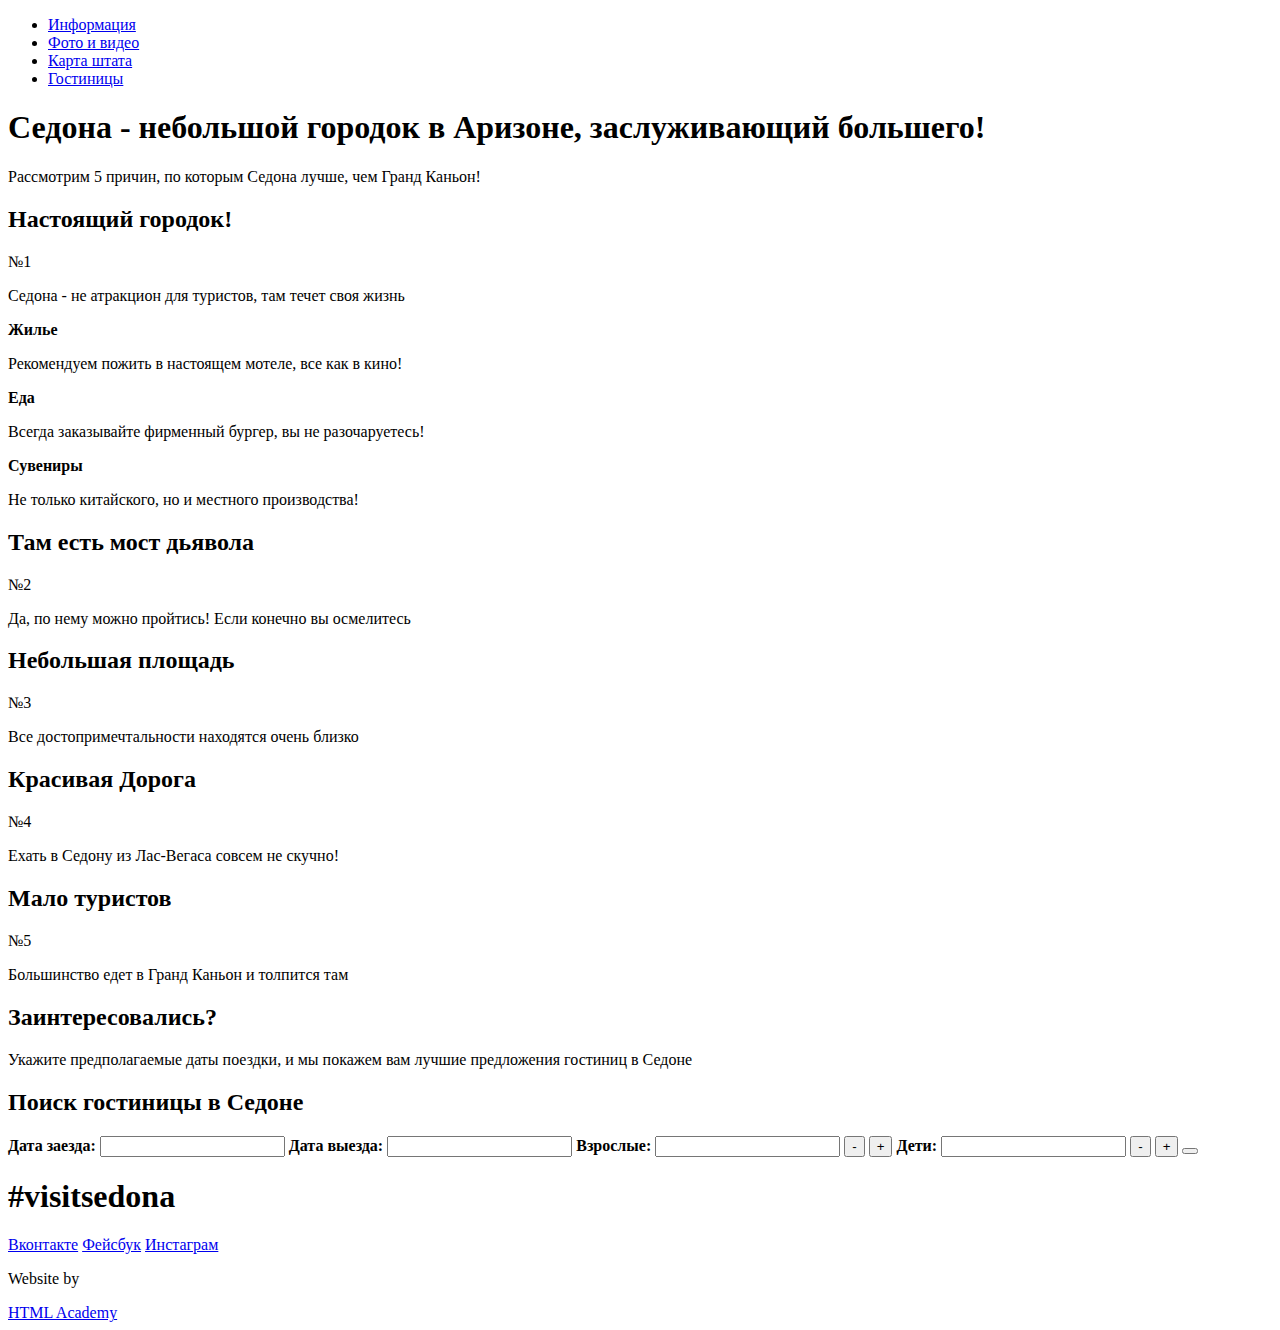
==== index.html @ f80cbbb8 "mistakes" ====
<!DOCTYPE html>
<html lang="ru">
  <head>
    <meta charset="utf-8">
    <title>HTML Academy: Седона</title>
  </head>
  
  <body>
    
    <header class="main-header">
      <div class="container">
        <nav class="main-navigation">
           <ul>
            <li>
              <a href="#">Информация</a>
            </li>
            <li>
              <a href="#">Фото и видео</a>
            </li>
            <li>
              <a href="#">Карта штата</a>
            </li>
            <li>
              <a href="#">Гостиницы</a>
            </li>
          </ul>  
          <div></div>
        </nav>
      </div>
    </header>
    
    <div class="container">
      <div class="index-logo">
        <div></div>  
      </div>
    </div> 
    
    <div class="main-content">
       <div class="container">
         <h1>Седона - небольшой городок в Аризоне, заслуживающий большего!</h1>
         <p>Рассмотрим 5 причин, по которым Седона лучше, чем Гранд Каньон!</p>  
           <div class="reason">
             <h2>Настоящий городок!</h2>
             <p >№1</p>
             <p>Седона - не атракцион для туристов, там течет своя жизнь</p>
             <div></div>
           </div>
             
           <div class="reason">
             <div class="reason-features">
               <strong>Жилье</strong>
               <p>Рекомендуем пожить в настоящем мотеле, все как в кино!</p>
               <div></div>
             </div>
             
             <div class="reason-features">
               <strong>Еда</strong>
               <p>Всегда заказывайте фирменный бургер, вы не разочаруетесь!</p> 
               <div></div> 	
             </div>

             <div class="reason-features">
               <strong>Сувениры</strong>
               <p>Не только китайского, но и местного производства!</p>	
               <div></div>
             </div>
           </div>

           <div class="reason">
             <h2>Там есть мост дьявола</h2>
             <p >№2</p>
             <p>Да, по нему можно пройтись! Если конечно вы осмелитесь</p>
             <div></div>
           </div>
           
           <div class="reason">
             <div class="reason-features">
               <h2>Небольшая площадь</h2>
               <p >№3</p>
               <p>Все достопримечтальности находятся очень близко</p>
             </div>

             <div  class="reason-features">
               <h2>Красивая Дорога</h2>
               <p >№4</p>
               <p>Ехать в Седону из Лас-Вегаса совсем не скучно!</p>
             </div>   
           
             <div class="reason-features">
               <h2>Мало туристов</h2>
               <p >№5</p>
               <p>Большинство едет в Гранд Каньон и толпится там</p>
             </div>  
           </div>

         <div class="hotels">
           <h2>Заинтересовались?</h2>	
           <p>Укажите предполагаемые даты поездки, и мы покажем вам лучшие предложения гостиниц в Седоне</p>

           <form class="hotels-look">
           	 <h2>Поиск гостиницы в Седоне</h2>
           	 <b>Дата заезда:</b>
           	   <input type="text" name="come" value="">
           	 
           	 <b>Дата выезда:</b>
           	   <input type="text" name="leave" value="">
           	 
           	 <b>Взрослые:</b>
           	   <input type="number" name="adults" value="">
           	   <button class="btn-adults-minus">-</button>
           	   <button class="btn-adults-plus">+</button>
           	 
           	 <b>Дети:</b>
           	   <input type="number" name="children" value="">
           	   <button class="btn-children-minus">-</button>
           	   <button class="btn-children-plus">+</button>
           	 
           	 <button></button> 
           </form>
         </div>  
	
      <footer class="main-footer">
      <div class="container">
        
        <section class="footer-hashtag">
        <h1>#visitsedona</h1>  
        </section>
        
        <section class="footer-social">
        <a class="social-btn social-btn-vk" href="#">Вконтакте</a>
          <a class="social-btn social-btn-fb" href="#">Фейсбук</a>
          <a class="social-btn social-btn-inst" href="#">Инстаграм</a> 
        </section>
       
        <section class="footer-copyright">
        <p>Website by</p>
          <a class="btn" href="https://htmlacademy.ru">HTML Academy</a>  
        </section>
      </div>
    </footer> 

  </body>
</html>
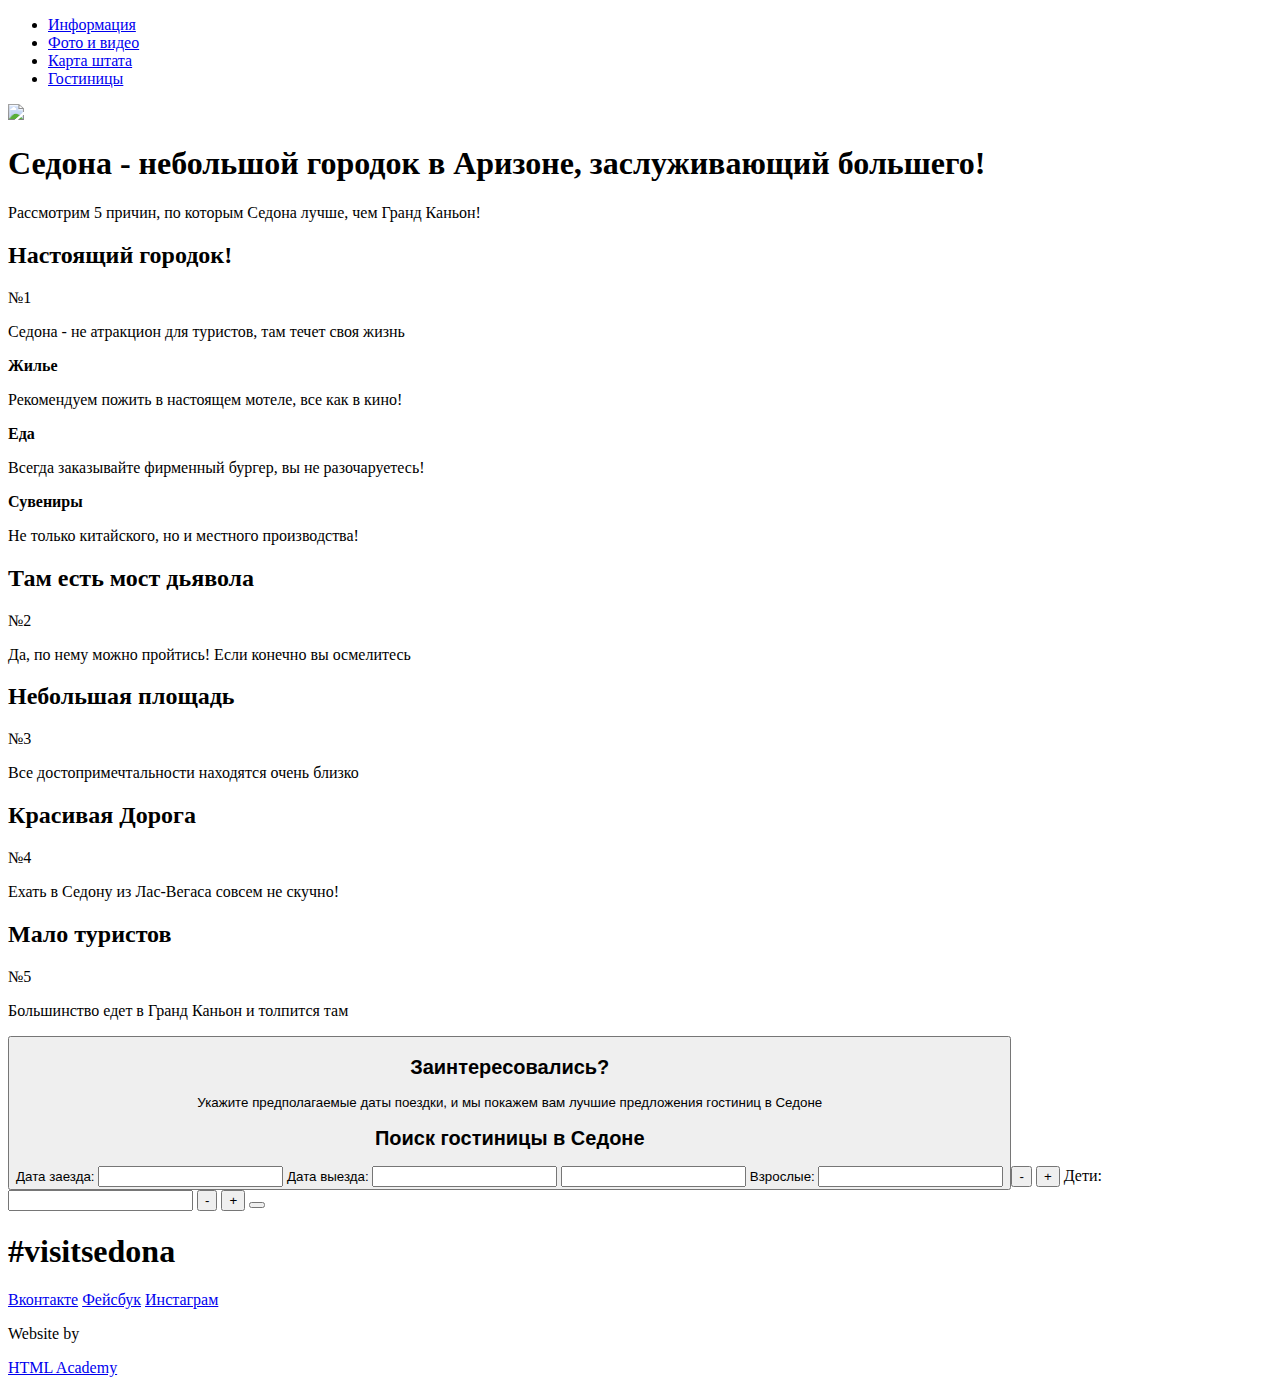
==== commit 5f200079: "Change mistakes, cut img." ====
--- a/index.html
+++ b/index.html
@@ -31,7 +31,7 @@
     
     <div class="container">
       <div class="index-logo">
-        <div></div>  
+        <img src="#"> 
       </div>
     </div> 
     
@@ -39,11 +39,12 @@
        <div class="container">
          <h1>Седона - небольшой городок в Аризоне, заслуживающий большего!</h1>
          <p>Рассмотрим 5 причин, по которым Седона лучше, чем Гранд Каньон!</p>  
-           <div class="reason">
-             <h2>Настоящий городок!</h2>
-             <p >№1</p>
-             <p>Седона - не атракцион для туристов, там течет своя жизнь</p>
-             <div></div>
+           <div class="reason reason-1">
+             <div>
+               <h2>Настоящий городок!</h2>
+               <p >№1</p>
+               <p>Седона - не атракцион для туристов, там течет своя жизнь</p>
+            </div>
            </div>
              
            <div class="reason">
@@ -66,11 +67,12 @@
              </div>
            </div>
 
-           <div class="reason">
-             <h2>Там есть мост дьявола</h2>
-             <p >№2</p>
-             <p>Да, по нему можно пройтись! Если конечно вы осмелитесь</p>
-             <div></div>
+           <div class="reason reason-2">
+             <div>
+               <h2>Там есть мост дьявола</h2>
+               <p >№2</p>
+               <p>Да, по нему можно пройтись! Если конечно вы осмелитесь</p>
+               <div></div>
            </div>
            
            <div class="reason">
@@ -93,31 +95,38 @@
              </div>  
            </div>
 
-         <div class="hotels">
+         <button class="hotels">
            <h2>Заинтересовались?</h2>	
            <p>Укажите предполагаемые даты поездки, и мы покажем вам лучшие предложения гостиниц в Седоне</p>
 
            <form class="hotels-look">
            	 <h2>Поиск гостиницы в Седоне</h2>
-           	 <b>Дата заезда:</b>
-           	   <input type="text" name="come" value="">
            	 
-           	 <b>Дата выезда:</b>
+           	 <label>Дата заезда:
+				<input type="text" name="come" value="">
+           	 </label>
+           	   
+           	 
+           	 <label>Дата выезда:
+				<input type="text" name="leave" value="">
+           	 </label>
            	   <input type="text" name="leave" value="">
            	 
-           	 <b>Взрослые:</b>
+           	 <label>Взрослые:
            	   <input type="number" name="adults" value="">
            	   <button class="btn-adults-minus">-</button>
            	   <button class="btn-adults-plus">+</button>
-           	 
-           	 <b>Дети:</b>
+           	 </label>
+
+           	 <label>Дети:
            	   <input type="number" name="children" value="">
            	   <button class="btn-children-minus">-</button>
            	   <button class="btn-children-plus">+</button>
-           	 
+           	 </label>
+
            	 <button></button> 
            </form>
-         </div>  
+         </button>   
 	
       <footer class="main-footer">
       <div class="container">
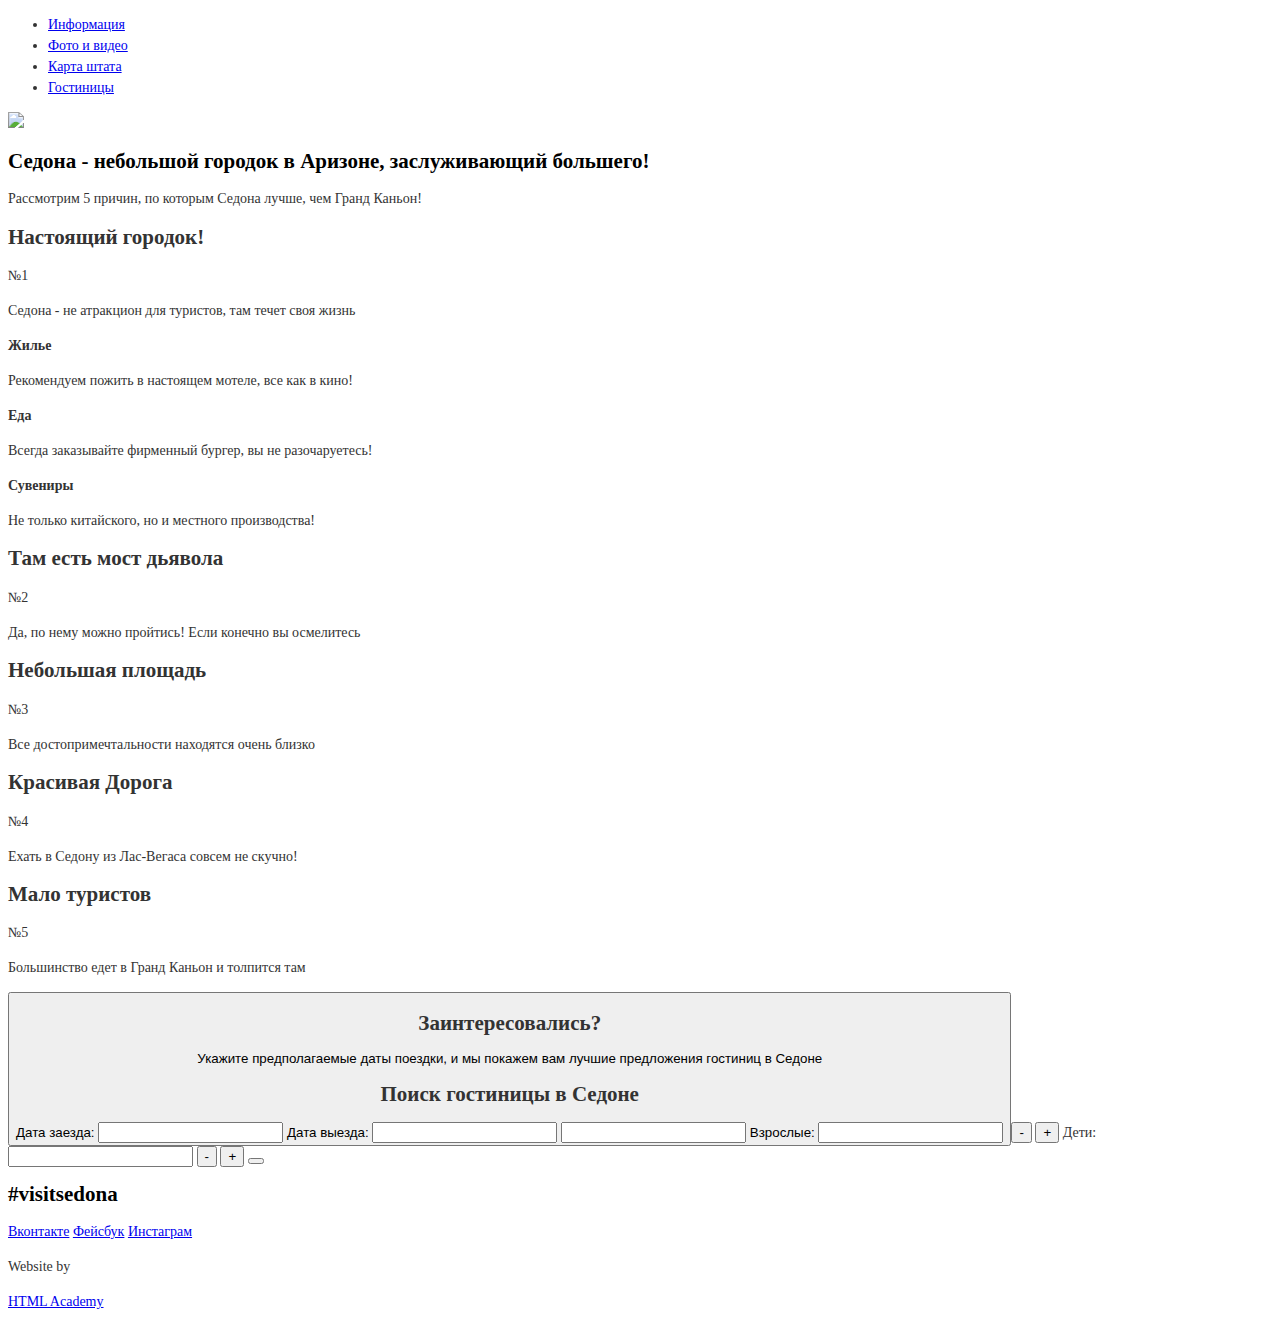
==== commit 55bb37ec: "add normalize, connect css files" ====
--- a/index.html
+++ b/index.html
@@ -3,6 +3,8 @@
   <head>
     <meta charset="utf-8">
     <title>HTML Academy: Седона</title>
+    <link rel="stylesheet" type="text/css" href="css/mormalize.css">
+    <link rel="stylesheet" type="text/css" href="css/style.css">
   </head>
   
   <body>
--- a/css/style.css
+++ b/css/style.css
@@ -0,0 +1,20 @@
+body {
+	font-size: 14px;
+	line-height: 21px;
+	color: #333333;
+	font-family: pt sans regular;
+}
+
+h1 {
+	font-size: 21px;
+	line-height: 26px;
+	color: #000000;
+	font-family: pt sans bold;
+}
+
+h2 {
+	font-size: 21px;
+	line-height: 21px;
+	color: #333333;
+	font-family: pt sans bold;
+}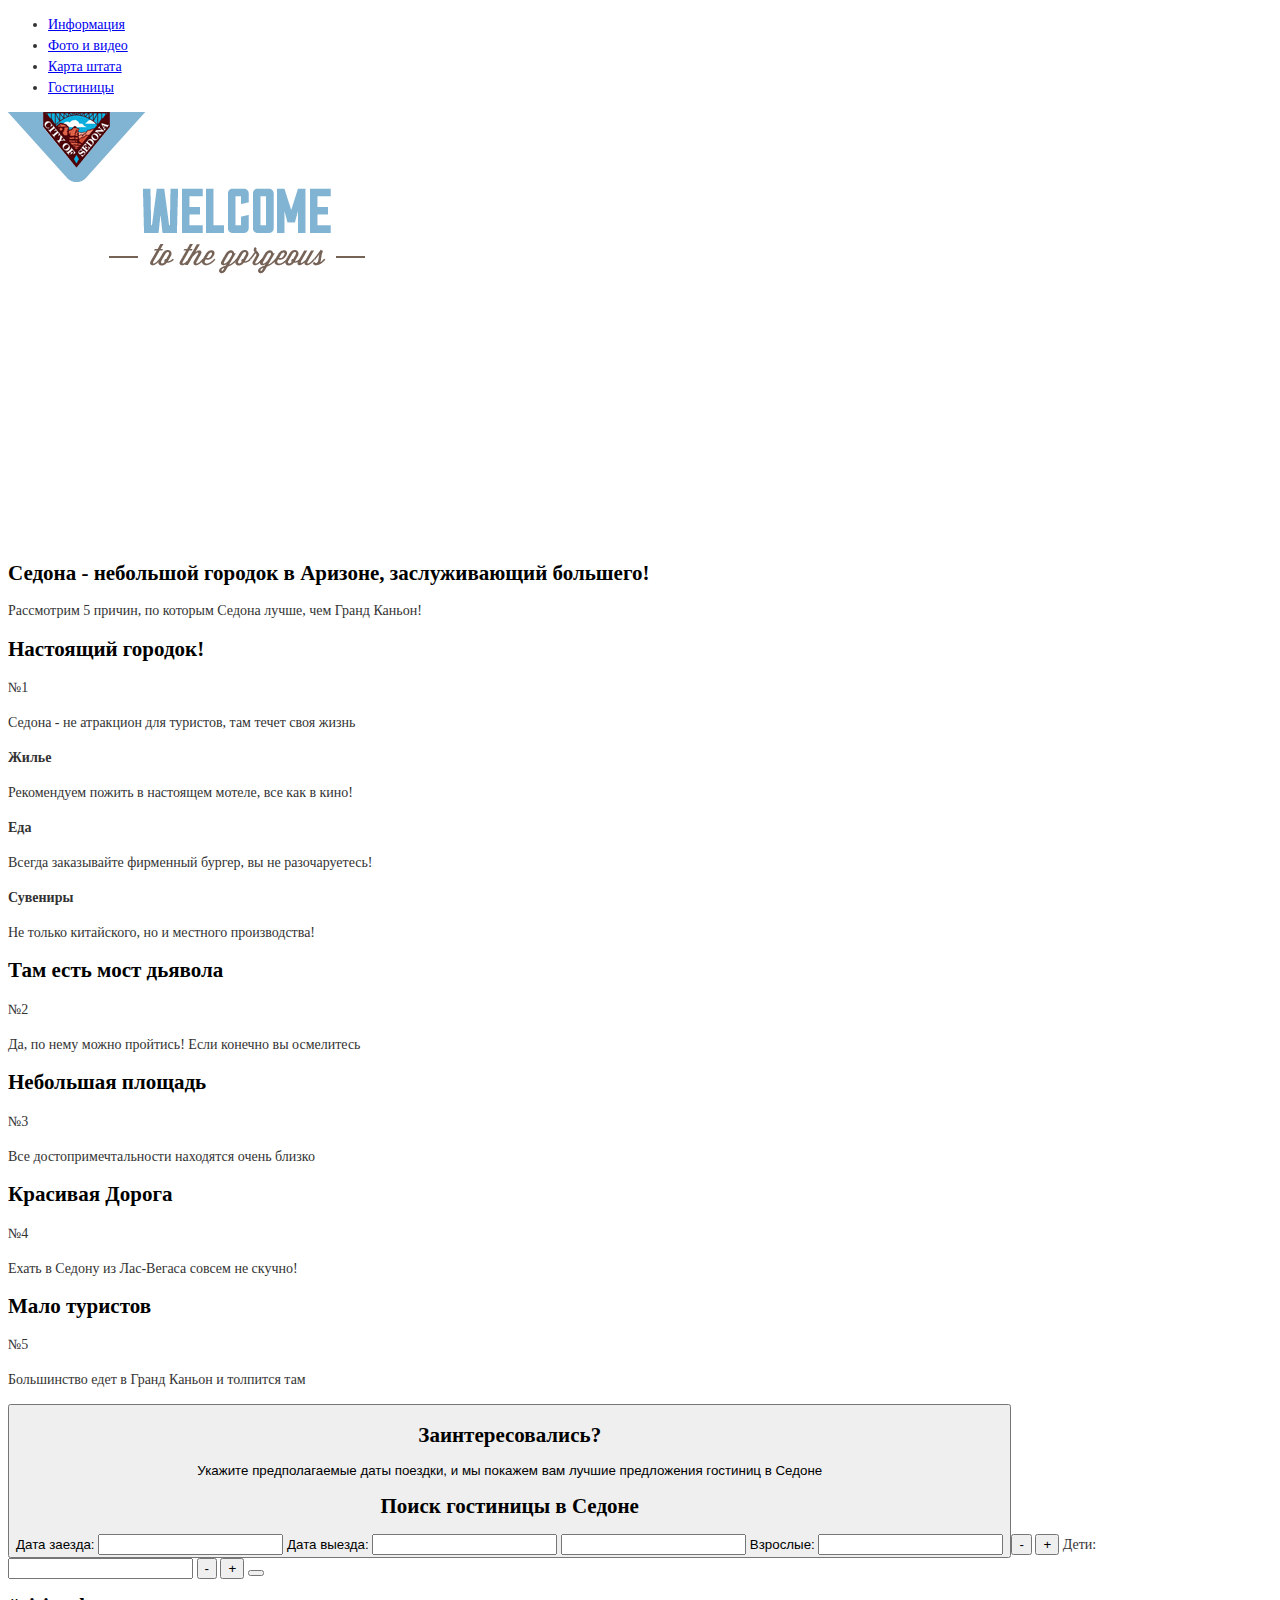
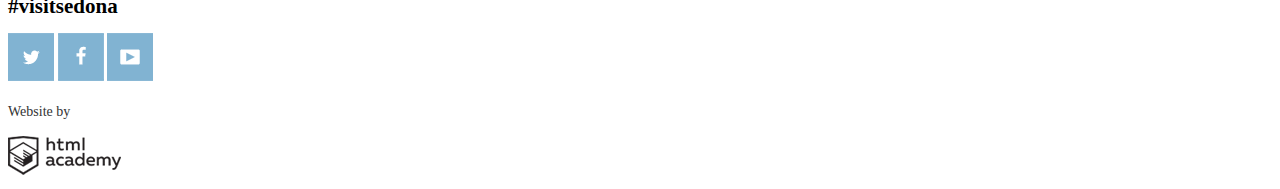
==== commit a301e97a: "add pictures on page" ====
--- a/index.html
+++ b/index.html
@@ -26,14 +26,14 @@
               <a href="#">Гостиницы</a>
             </li>
           </ul>  
-          <div></div>
+          <img src="img/top-menu-logo.png"> 
         </nav>
       </div>
     </header>
     
     <div class="container">
       <div class="index-logo">
-        <img src="#"> 
+        <img src="img/main-logo.png">
       </div>
     </div> 
     
@@ -138,14 +138,14 @@
         </section>
         
         <section class="footer-social">
-        <a class="social-btn social-btn-vk" href="#">Вконтакте</a>
-          <a class="social-btn social-btn-fb" href="#">Фейсбук</a>
-          <a class="social-btn social-btn-inst" href="#">Инстаграм</a> 
+        <a class="social-btn social-btn-vk" href="#"><img src="img/twitter.png"></a>
+          <a class="social-btn social-btn-fb" href="#"><img src="img/facebook.png"></a>
+          <a class="social-btn social-btn-inst" href="#"><img src="img/inst.png"></a> 
         </section>
        
         <section class="footer-copyright">
         <p>Website by</p>
-          <a class="btn" href="https://htmlacademy.ru">HTML Academy</a>  
+          <a class="btn" href="https://htmlacademy.ru"><img src="img/html-logo.png"></a>  
         </section>
       </div>
     </footer> 
--- a/css/style.css
+++ b/css/style.css
@@ -2,19 +2,22 @@
 	font-size: 14px;
 	line-height: 21px;
 	color: #333333;
-	font-family: pt sans regular;
+	font-weight: normal;
+	font-family: pt sans;
 }
 
 h1 {
 	font-size: 21px;
 	line-height: 26px;
 	color: #000000;
-	font-family: pt sans bold;
+	font-weight: bold;
+	font-family: pt sans;
 }
 
 h2 {
 	font-size: 21px;
 	line-height: 21px;
-	color: #333333;
-	font-family: pt sans bold;
+	color: #000000;
+	font-weight: bold;
+	font-family: pt sans;
 }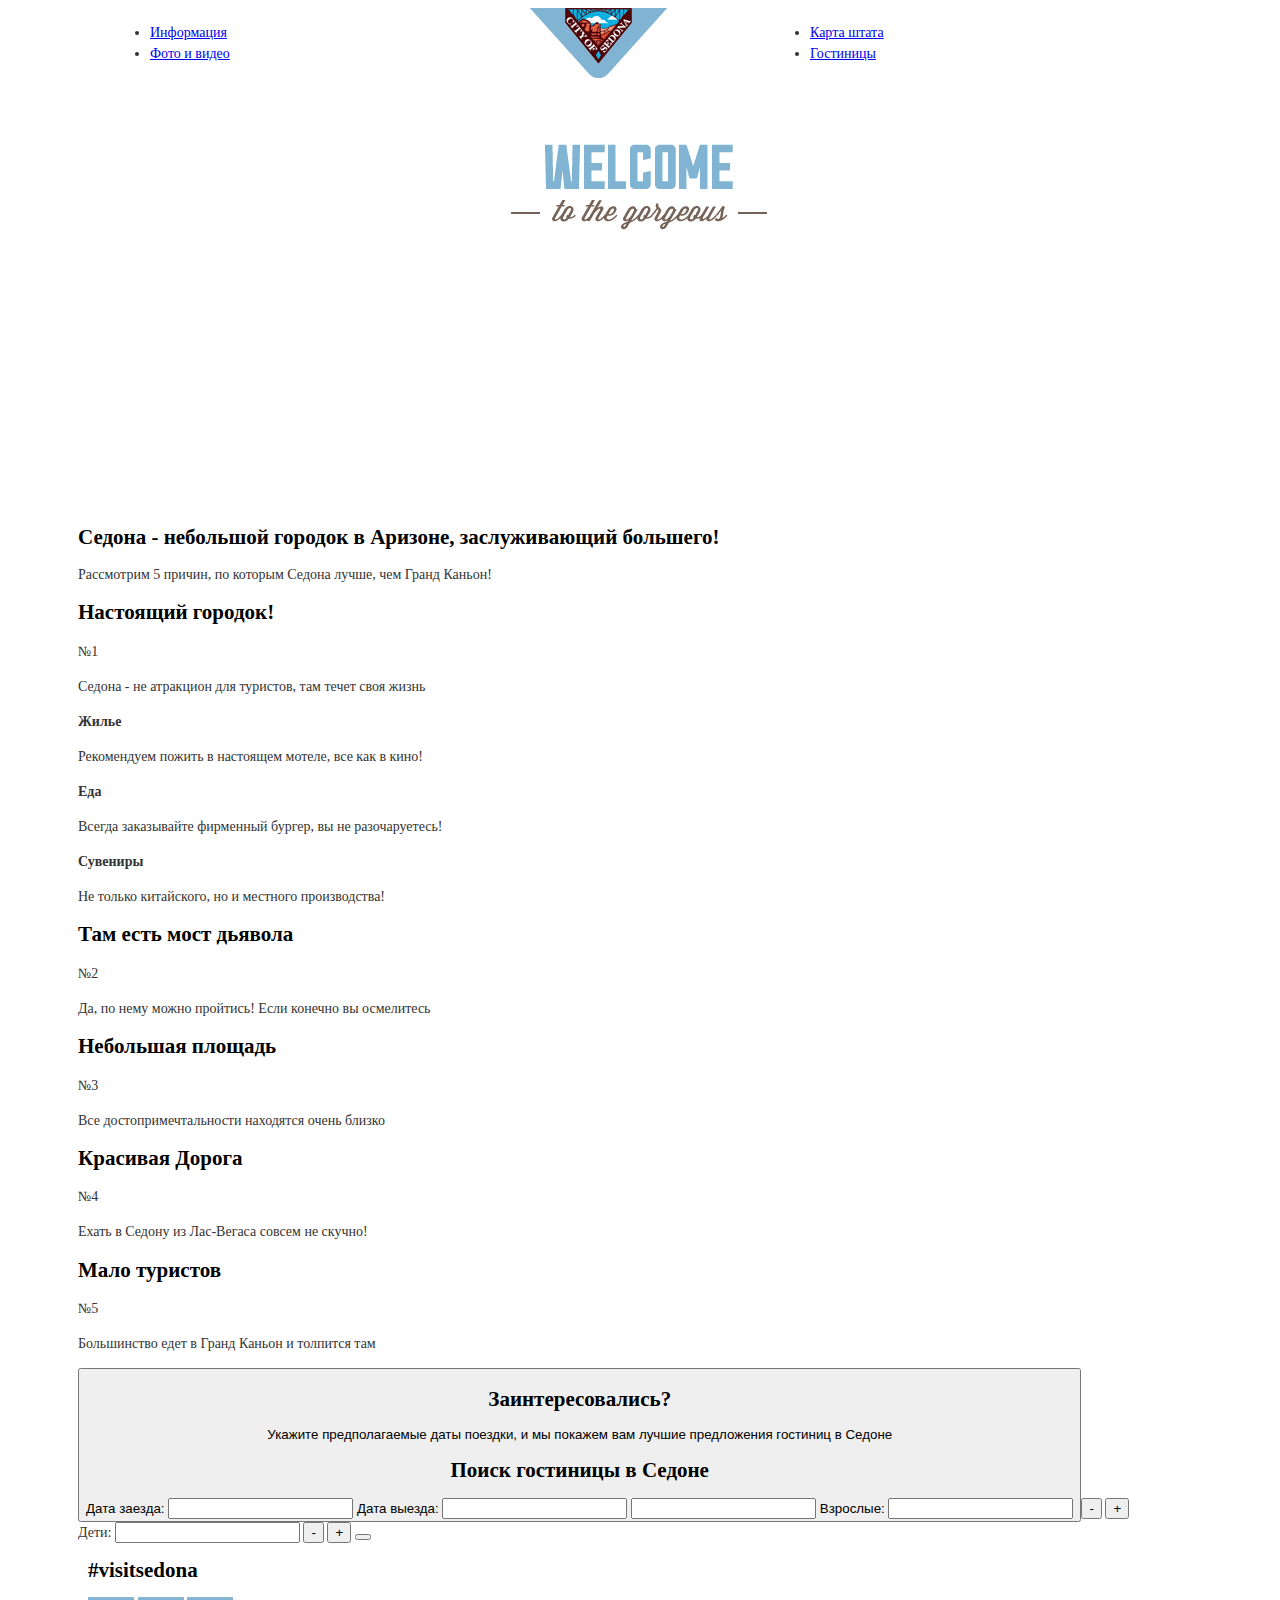
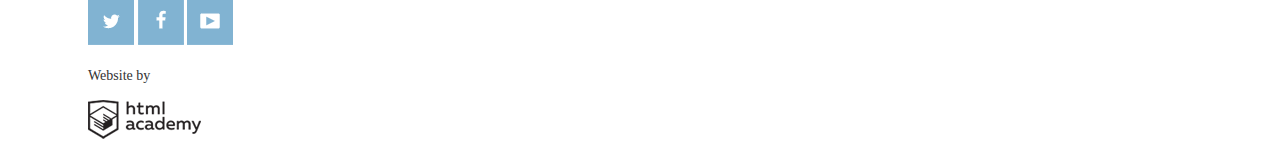
==== commit 4c89cd33: "grid" ====
--- a/index.html
+++ b/index.html
@@ -9,9 +9,9 @@
   
   <body>
     
-    <header class="main-header">
-      <div class="container">
-        <nav class="main-navigation">
+    <header class="main-header clearfix">
+      <div class="container clearfix">
+        <nav class="main-navigation-left">
            <ul>
             <li>
               <a href="#">Информация</a>
@@ -19,14 +19,20 @@
             <li>
               <a href="#">Фото и видео</a>
             </li>
+            </ul>
+          </nav>
+          <div class="main-navigation-middle">
+            <img src="img/top-menu-logo.png"> 
+          </div>
+          <nav class="main-navigation-right">
+            <ul>
             <li>
               <a href="#">Карта штата</a>
             </li>
             <li>
               <a href="#">Гостиницы</a>
             </li>
-          </ul>  
-          <img src="img/top-menu-logo.png"> 
+          </ul>           
         </nav>
       </div>
     </header>
@@ -37,16 +43,18 @@
       </div>
     </div> 
     
-    <div class="main-content">
+    <div class="main-content clearfix">
        <div class="container">
-         <h1>Седона - небольшой городок в Аризоне, заслуживающий большего!</h1>
-         <p>Рассмотрим 5 причин, по которым Седона лучше, чем Гранд Каньон!</p>  
-           <div class="reason reason-1">
-             <div>
-               <h2>Настоящий городок!</h2>
-               <p >№1</p>
-               <p>Седона - не атракцион для туристов, там течет своя жизнь</p>
-            </div>
+         <div class="">
+           <h1>Седона - небольшой городок в Аризоне, заслуживающий большего!</h1>
+           <p>Рассмотрим 5 причин, по которым Седона лучше, чем Гранд Каньон!</p>  
+         </div>
+
+         <div class="reason reason-1">
+           <div>
+             <h2>Настоящий городок!</h2>
+             <p >№1</p>
+             <p>Седона - не атракцион для туристов, там течет своя жизнь</p>         
            </div>
              
            <div class="reason">
@@ -131,24 +139,24 @@
          </button>   
 	
       <footer class="main-footer">
-      <div class="container">
+        <div class="container">
         
-        <section class="footer-hashtag">
-        <h1>#visitsedona</h1>  
-        </section>
+          <section class="footer-hashtag">
+          <h1>#visitsedona</h1>  
+          </section>
         
-        <section class="footer-social">
-        <a class="social-btn social-btn-vk" href="#"><img src="img/twitter.png"></a>
-          <a class="social-btn social-btn-fb" href="#"><img src="img/facebook.png"></a>
-          <a class="social-btn social-btn-inst" href="#"><img src="img/inst.png"></a> 
-        </section>
+          <section class="footer-social">
+            <a class="social-btn social-btn-vk" href="#"><img src="img/twitter.png"></a>
+            <a class="social-btn social-btn-fb" href="#"><img src="img/facebook.png"></a>
+            <a class="social-btn social-btn-inst" href="#"><img src="img/inst.png"></a> 
+          </section>
        
-        <section class="footer-copyright">
-        <p>Website by</p>
-          <a class="btn" href="https://htmlacademy.ru"><img src="img/html-logo.png"></a>  
-        </section>
-      </div>
-    </footer> 
+          <section class="footer-copyright">
+            <p>Website by</p>
+            <a class="btn" href="https://htmlacademy.ru"><img src="img/html-logo.png"></a>  
+          </section>
+        </div>
+      </footer> 
 
   </body>
 </html>
--- a/css/style.css
+++ b/css/style.css
@@ -20,4 +20,53 @@
 	color: #000000;
 	font-weight: bold;
 	font-family: pt sans;
+}
+
+.clearfix::after {
+  content: "";
+
+  display: table;
+  clear: both;
+}
+
+.main-header {
+margin-bottom: 60px;
+}
+
+.container {
+  width: 1060px;
+  padding: 0 10px;
+  margin: 0 auto;
+}
+
+.main-navigation-left {
+	float: left;
+	width: 400px;
+	margin-right: 20px;
+	min-height: 70px;
+}
+
+.main-navigation-middle {
+	float: left;
+	width: 220px;
+	margin-right: 20px;
+	min-height: 70px;
+}
+
+.main-navigation-right {
+	float: left;
+	width: 400px;
+	min-height: 70px;
+}
+
+.index-logo {
+	height: 355px;
+	width: 460px;
+	margin-right: auto;
+	margin-left: auto;
+	margin-bottom: 25px;
+}
+
+.main-content {
+	width: 1200px;
 }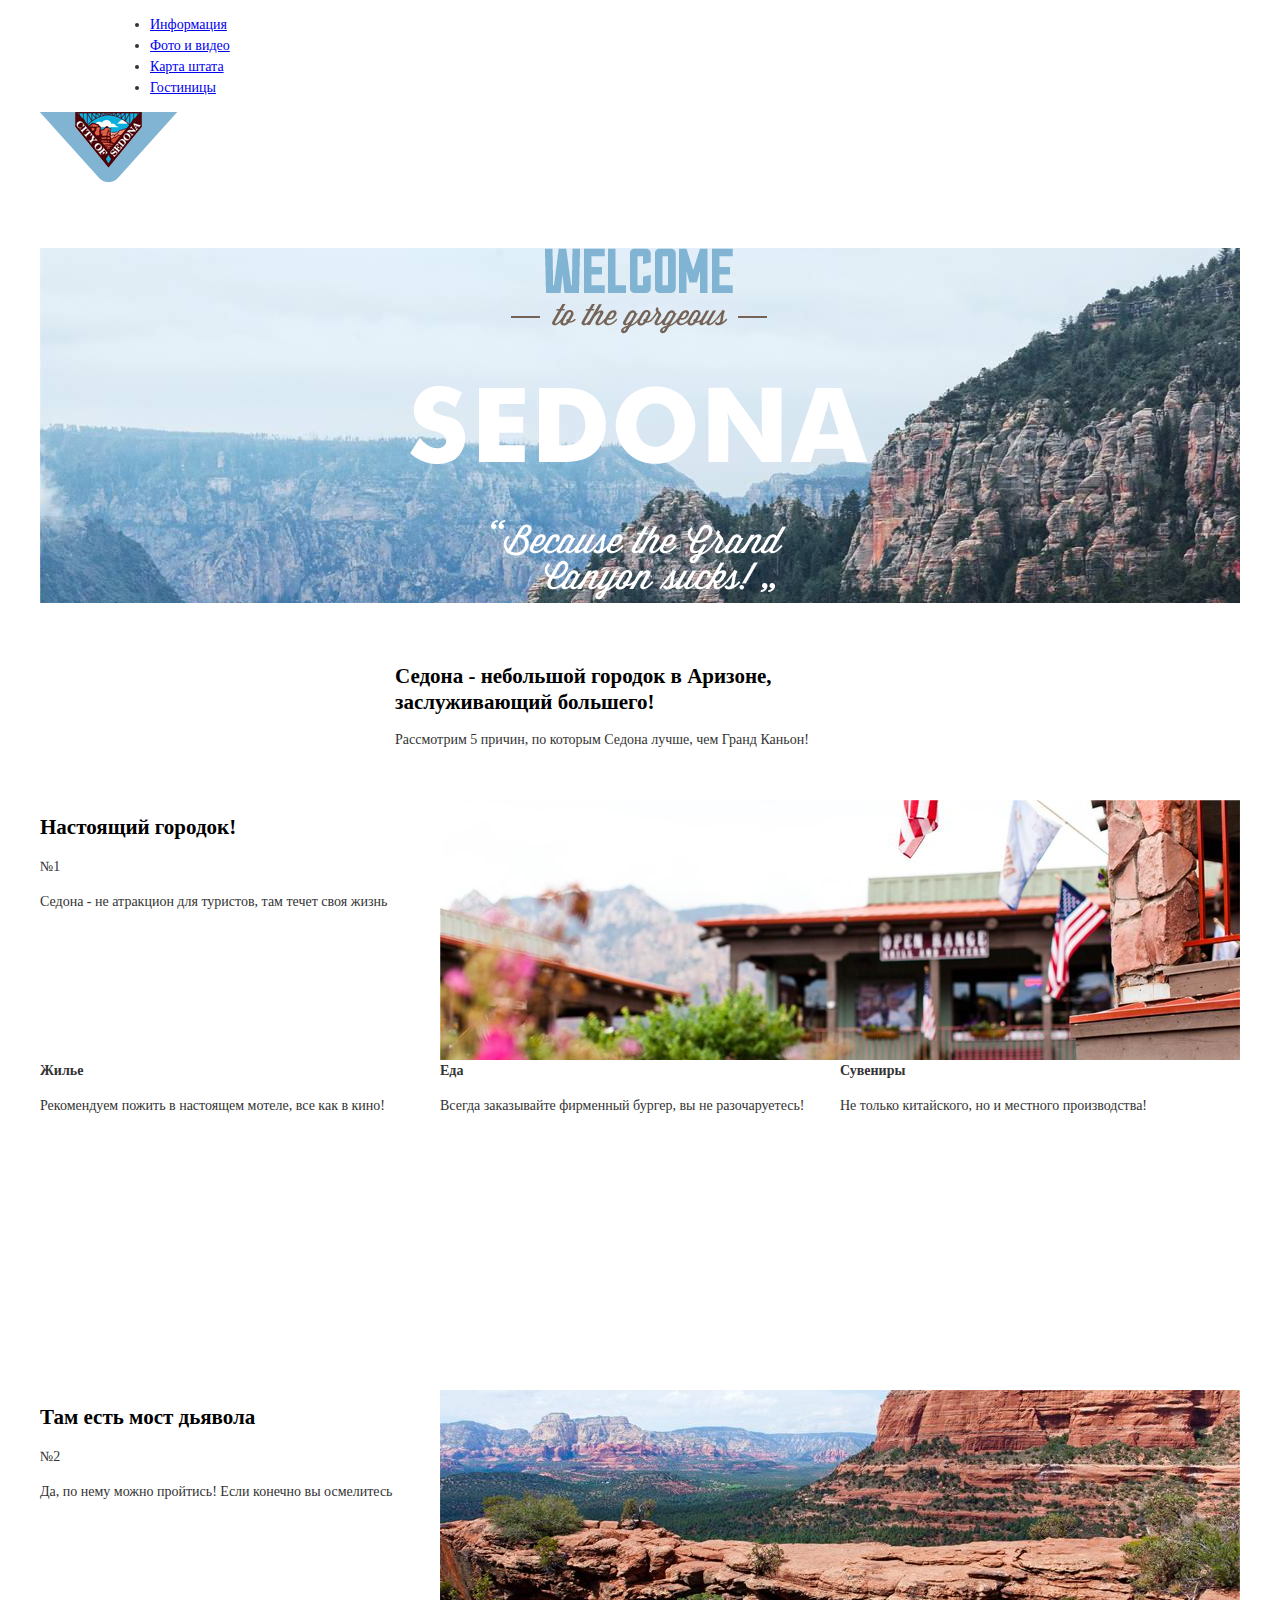
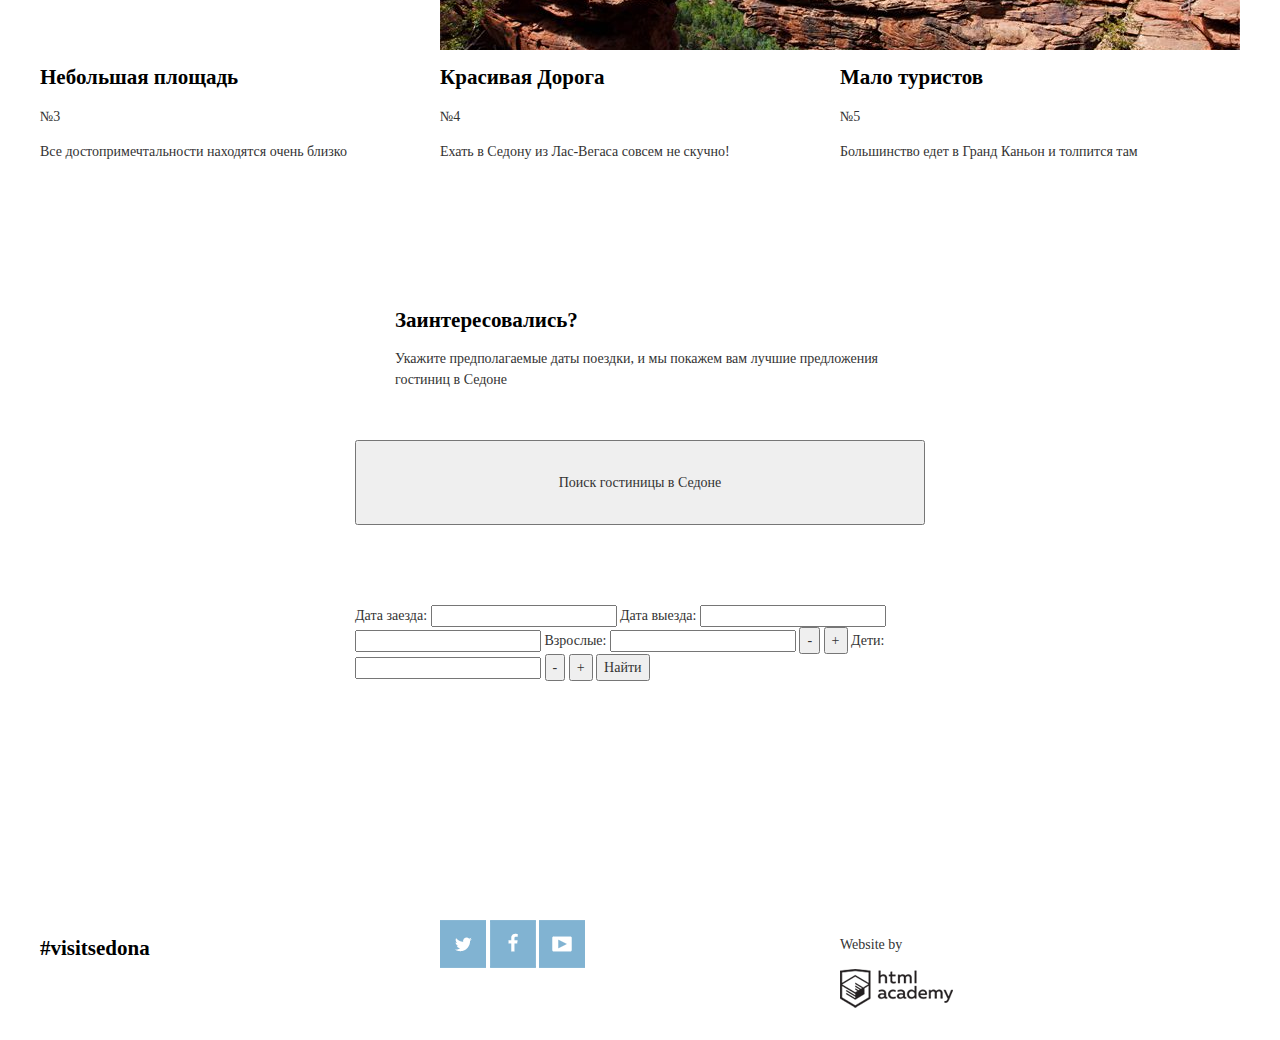
==== commit 7ed08879: "finish grid" ====
--- a/index.html
+++ b/index.html
@@ -1,162 +1,171 @@
 <!DOCTYPE html>
 <html lang="ru">
-  <head>
-    <meta charset="utf-8">
-    <title>HTML Academy: Седона</title>
-    <link rel="stylesheet" type="text/css" href="css/mormalize.css">
-    <link rel="stylesheet" type="text/css" href="css/style.css">
-  </head>
-  
-  <body>
-    
-    <header class="main-header clearfix">
-      <div class="container clearfix">
-        <nav class="main-navigation-left">
-           <ul>
-            <li>
-              <a href="#">Информация</a>
-            </li>
-            <li>
-              <a href="#">Фото и видео</a>
-            </li>
-            </ul>
-          </nav>
-          <div class="main-navigation-middle">
-            <img src="img/top-menu-logo.png"> 
-          </div>
-          <nav class="main-navigation-right">
-            <ul>
-            <li>
-              <a href="#">Карта штата</a>
-            </li>
-            <li>
-              <a href="#">Гостиницы</a>
-            </li>
-          </ul>           
-        </nav>
-      </div>
-    </header>
-    
-    <div class="container">
-      <div class="index-logo">
-        <img src="img/main-logo.png">
-      </div>
-    </div> 
-    
-    <div class="main-content clearfix">
-       <div class="container">
-         <div class="">
-           <h1>Седона - небольшой городок в Аризоне, заслуживающий большего!</h1>
-           <p>Рассмотрим 5 причин, по которым Седона лучше, чем Гранд Каньон!</p>  
-         </div>
+<head>
+	<meta charset="utf-8">
+	<title>HTML Academy: Седона</title>
+	<link rel="stylesheet" type="text/css" href="css/normalize.css">
+	<link rel="stylesheet" type="text/css" href="css/style.css">
+</head>
 
-         <div class="reason reason-1">
-           <div>
-             <h2>Настоящий городок!</h2>
-             <p >№1</p>
-             <p>Седона - не атракцион для туристов, там течет своя жизнь</p>         
-           </div>
-             
-           <div class="reason">
-             <div class="reason-features">
-               <strong>Жилье</strong>
-               <p>Рекомендуем пожить в настоящем мотеле, все как в кино!</p>
-               <div></div>
-             </div>
-             
-             <div class="reason-features">
-               <strong>Еда</strong>
-               <p>Всегда заказывайте фирменный бургер, вы не разочаруетесь!</p> 
-               <div></div> 	
-             </div>
+<body>
 
-             <div class="reason-features">
-               <strong>Сувениры</strong>
-               <p>Не только китайского, но и местного производства!</p>	
-               <div></div>
-             </div>
-           </div>
+	<header class="main-header">
+		<div class="container">
+			<nav class="main-navigation">
+				<ul>
+					<li>
+						<a href="#">Информация</a>
+					</li>
+					<li>
+						<a href="#">Фото и видео</a>
+					</li>				
+					<li>
+						<a href="#">Карта штата</a>
+					</li>
+					<li>
+						<a href="#">Гостиницы</a>
+					</li>
+				</ul>           
+			</nav>
+			<div class="main-navigation-logo">
+				<img src="img/top-menu-logo.png"> 
+			</div>
+		</div>
+	</header>
 
-           <div class="reason reason-2">
-             <div>
-               <h2>Там есть мост дьявола</h2>
-               <p >№2</p>
-               <p>Да, по нему можно пройтись! Если конечно вы осмелитесь</p>
-               <div></div>
-           </div>
-           
-           <div class="reason">
-             <div class="reason-features">
-               <h2>Небольшая площадь</h2>
-               <p >№3</p>
-               <p>Все достопримечтальности находятся очень близко</p>
-             </div>
+	<div class="container main-bg">
+		<div class="index-logo">
+			<img src="img/main-logo.png">
+		</div>
+	</div> 
 
-             <div  class="reason-features">
-               <h2>Красивая Дорога</h2>
-               <p >№4</p>
-               <p>Ехать в Седону из Лас-Вегаса совсем не скучно!</p>
-             </div>   
-           
-             <div class="reason-features">
-               <h2>Мало туристов</h2>
-               <p >№5</p>
-               <p>Большинство едет в Гранд Каньон и толпится там</p>
-             </div>  
-           </div>
+	<div class="main-content">
+		<div class="container">
+			<div class="topic">
+				<h1>Седона - небольшой городок в Аризоне, заслуживающий большего!</h1>
+				<p>Рассмотрим 5 причин, по которым Седона лучше, чем Гранд Каньон!</p>  
+			</div>
 
-         <button class="hotels">
-           <h2>Заинтересовались?</h2>	
-           <p>Укажите предполагаемые даты поездки, и мы покажем вам лучшие предложения гостиниц в Седоне</p>
+			<div class="reason ">
+				<div class="reason-features clearfix::after">
+					<h2>Настоящий городок!</h2>
+					<p >№1</p>
+					<p>Седона - не атракцион для туристов, там течет своя жизнь</p>   
+				</div>   
+				<div class="bg-reason-1"></div>   
+			</div>
 
-           <form class="hotels-look">
-           	 <h2>Поиск гостиницы в Седоне</h2>
-           	 
-           	 <label>Дата заезда:
-				<input type="text" name="come" value="">
-           	 </label>
-           	   
-           	 
-           	 <label>Дата выезда:
-				<input type="text" name="leave" value="">
-           	 </label>
-           	   <input type="text" name="leave" value="">
-           	 
-           	 <label>Взрослые:
-           	   <input type="number" name="adults" value="">
-           	   <button class="btn-adults-minus">-</button>
-           	   <button class="btn-adults-plus">+</button>
-           	 </label>
+			<div class="reason">
+				<div class="reason-features-1">
+					<div class=""></div>
+					<strong>Жилье</strong>
+					<p>Рекомендуем пожить в настоящем мотеле, все как в кино!</p>
+				</div>
 
-           	 <label>Дети:
-           	   <input type="number" name="children" value="">
-           	   <button class="btn-children-minus">-</button>
-           	   <button class="btn-children-plus">+</button>
-           	 </label>
+				<div class="reason-features-1">
+					<strong>Еда</strong>
+					<p>Всегда заказывайте фирменный бургер, вы не разочаруетесь!</p> 
+					<div></div> 	
+				</div>
 
-           	 <button></button> 
-           </form>
-         </button>   
-	
-      <footer class="main-footer">
-        <div class="container">
-        
-          <section class="footer-hashtag">
-          <h1>#visitsedona</h1>  
-          </section>
-        
-          <section class="footer-social">
-            <a class="social-btn social-btn-vk" href="#"><img src="img/twitter.png"></a>
-            <a class="social-btn social-btn-fb" href="#"><img src="img/facebook.png"></a>
-            <a class="social-btn social-btn-inst" href="#"><img src="img/inst.png"></a> 
-          </section>
-       
-          <section class="footer-copyright">
-            <p>Website by</p>
-            <a class="btn" href="https://htmlacademy.ru"><img src="img/html-logo.png"></a>  
-          </section>
-        </div>
-      </footer> 
+				<div class="reason-features-1">
+					<strong>Сувениры</strong>
+					<p>Не только китайского, но и местного производства!</p>	
+					<div></div>
+				</div>
+			</div>
+			
+			<div class="reason">
+				<div class="reason-features">
+					<h2>Там есть мост дьявола</h2>
+					<p >№2</p>
+					<p>Да, по нему можно пройтись! Если конечно вы осмелитесь</p>
+				</div>
+				<div class="bg-reason-2"></div>
+			</div>
 
-  </body>
+			<div class="reason">
+				<div class="reason-features">
+					<h2>Небольшая площадь</h2>
+					<p >№3</p>
+					<p>Все достопримечтальности находятся очень близко</p>
+				</div>
+
+				<div  class="reason-features">
+					<h2>Красивая Дорога</h2>
+					<p >№4</p>
+					<p>Ехать в Седону из Лас-Вегаса совсем не скучно!</p>
+				</div>   
+
+				<div class="reason-features">
+					<h2>Мало туристов</h2>
+					<p >№5</p>
+					<p>Большинство едет в Гранд Каньон и толпится там</p>
+				</div>  
+			</div>
+		</div>
+	</div>
+
+	<div class="hotels">
+		<div class="topic">
+			<h2>Заинтересовались?</h2>	
+			<p>Укажите предполагаемые даты поездки, и мы покажем вам лучшие предложения гостиниц в Седоне</p>
+		</div>
+
+		
+		<div class="container">
+			<div class="button-wrapper">
+			<button class="hotels-search">Поиск гостиницы в Седоне</button>
+				<form class="hotels-look">
+
+					<label>Дата заезда:
+						<input type="text" name="come" value="">
+					</label>
+
+
+					<label>Дата выезда:
+						<input type="text" name="leave" value="">
+					</label>
+					<input type="text" name="leave" value="">
+
+					<label>Взрослые:
+						<input type="number" name="adults" value="">
+						<button class="button-adults-minus">-</button>
+						<button class="button-adults-plus">+</button>
+					</label>
+
+					<label>Дети:
+						<input type="number" name="children" value="">
+						<button class="button-children-minus">-</button>
+						<button class="button-children-plus">+</button>
+					</label>
+
+					<button>Найти</button> 
+				</form>
+			</div> 
+		</div>
+	</div>
+
+
+	<footer class="main-footer">
+		<div class="container clearfix">
+
+			<section class="footer-hashtag">
+				<h1>#visitsedona</h1>  
+			</section>
+
+			<section class="footer-social">
+				<a class="social-btn social-btn-vk" href="#"><img src="img/twitter.png"></a>
+				<a class="social-btn social-btn-fb" href="#"><img src="img/facebook.png"></a>
+				<a class="social-btn social-btn-inst" href="#"><img src="img/inst.png"></a> 
+			</section>
+
+			<section class="footer-copyright">
+				<p>Website by</p>
+				<a class="btn" href="https://htmlacademy.ru"><img src="img/html-logo.png"></a>  
+			</section>
+		</div>
+	</footer> 
+
+</body>
 </html>
--- a/css/style.css
+++ b/css/style.css
@@ -23,40 +23,27 @@
 }
 
 .clearfix::after {
-  content: "";
+	content: "";
 
-  display: table;
-  clear: both;
+	display: table;
+	clear: both;
 }
 
 .main-header {
-margin-bottom: 60px;
+	min-height: 70px;
 }
 
 .container {
-  width: 1060px;
-  padding: 0 10px;
-  margin: 0 auto;
+	width: 1200px;
+	margin: 0 auto;
+
 }
 
-.main-navigation-left {
-	float: left;
-	width: 400px;
-	margin-right: 20px;
-	min-height: 70px;
-}
+.main-navigation {
+	width: 1060px;
+	margin-left: auto;
+	margin-right: auto;
 
-.main-navigation-middle {
-	float: left;
-	width: 220px;
-	margin-right: 20px;
-	min-height: 70px;
-}
-
-.main-navigation-right {
-	float: left;
-	width: 400px;
-	min-height: 70px;
 }
 
 .index-logo {
@@ -65,8 +52,139 @@
 	margin-right: auto;
 	margin-left: auto;
 	margin-bottom: 25px;
+	margin-top: 60px;
 }
 
 .main-content {
 	width: 1200px;
-}+	margin-right: auto;
+	margin-left: auto;
+}
+
+.main-bg {
+	margin-bottom: 60px;
+	background-image: url(../img/background-photo.jpg);
+}
+
+.topic {
+	width: 490px;
+	margin-right: auto;
+	margin-left: auto;	
+	margin-bottom: 50px;
+
+}
+
+.reason {
+	clear: both;	
+	width: 1200px;
+	
+}
+
+.reason-features {
+	float: left;
+	width: 400px;
+	min-height:260px;
+}
+
+.reason-features-1 {
+	float: left;
+	width: 400px;
+	min-height:330px;
+}
+
+.bg-reason-1 {
+	float: left;
+	width: 800px; 
+	min-height: 260px;	
+	background-image: url(../img/bg-reason1.jpg);
+}
+
+.bg-reason-2 {
+	float: left;
+	width: 800px; 
+	min-height: 260px;	
+	background-image: url(../img/bg-reason2.jpg);
+}
+
+.button-wrapper {
+	width: 570px;
+	min-height: 480px;
+	margin-right: auto;
+	margin-left: auto;	
+}
+
+.hotels-search {
+	width: 570px;
+	min-height: 85px;
+	margin-bottom: 80px;
+}
+
+.main-footer {
+	min-height: 120px;
+}
+
+
+.footer-hashtag {
+	float: left;
+	width: 400px;
+	min-height: 120px;
+}
+
+.footer-social {
+	float: left;
+	width: 400px;
+	min-height: 120px;
+}
+
+.footer-copyright {
+	float: left;
+	width: 400px;
+	min-height: 120px;
+}
+
+/*catalog*/
+
+.options {
+	clear: both;
+	width: 1200px;
+	margin-left: auto;
+	margin-right: auto;
+}
+
+.options-features {
+	float: left;
+	width: 240px;
+	min-height: 220px;	
+}
+
+.right {
+	float: right;
+}
+
+.found-hotels {
+	width: 1200px;
+	min-height: 540px;
+	margin-left: auto;
+	margin-right: auto;
+}
+
+.found {
+	clear: both;
+	width: 1200px;
+	min-height: 150px;
+	margin-left: auto;
+	margin-right: auto;
+}
+
+.found-in {
+	float: left;
+	width: 235px;
+	min-height: 150px;		
+}
+
+.found-middle {
+	float: left;
+	width: 370px;
+	min-height: 150px;		
+}
+
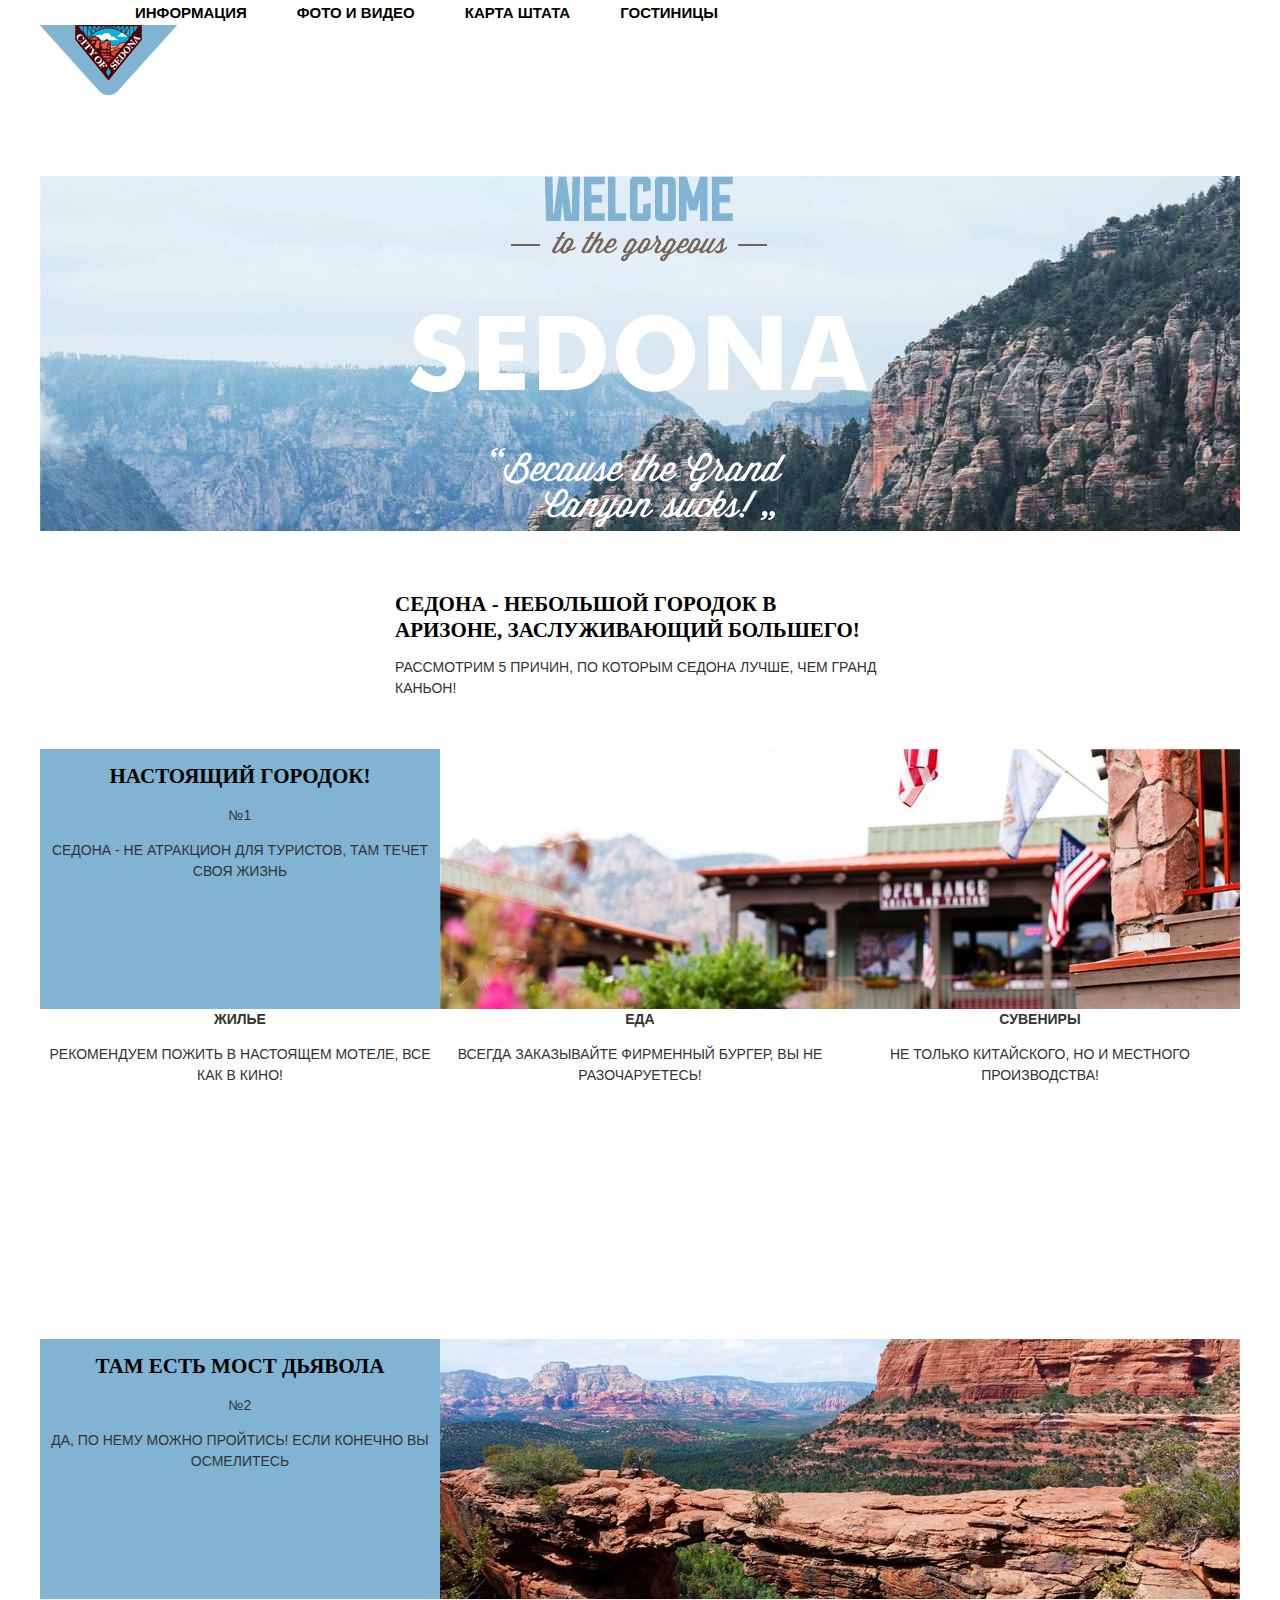
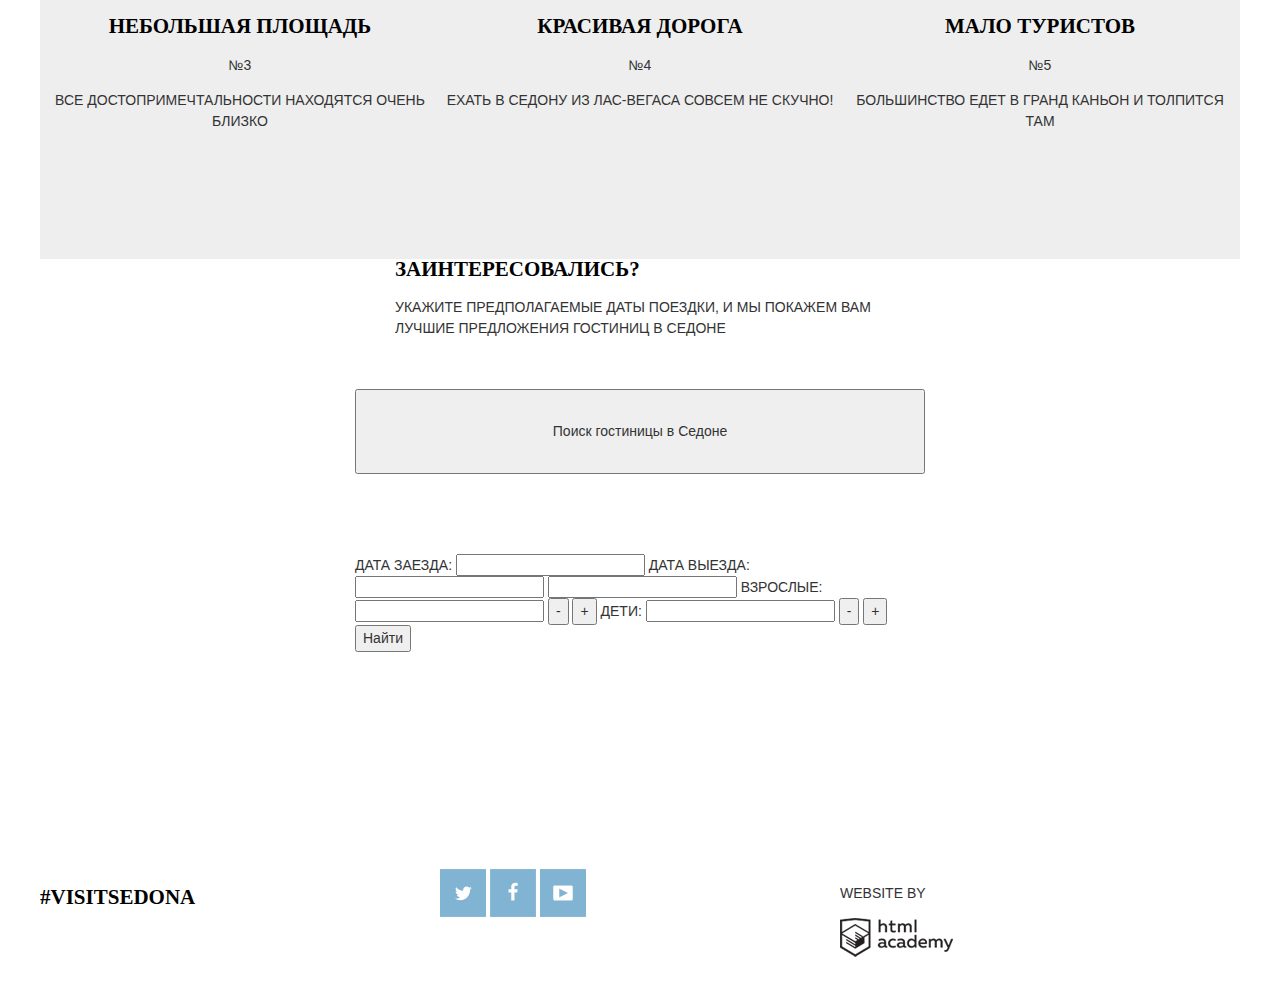
==== commit 0293b976: "New" ====
--- a/index.html
+++ b/index.html
@@ -3,6 +3,7 @@
 <head>
 	<meta charset="utf-8">
 	<title>HTML Academy: Седона</title>
+	<link href='https://fonts.googleapis.com/css?family=PT+Sans+Narrow:700,400&subset=latin,cyrillic' rel='stylesheet' type='text/css'>
 	<link rel="stylesheet" type="text/css" href="css/normalize.css">
 	<link rel="stylesheet" type="text/css" href="css/style.css">
 </head>
@@ -10,8 +11,8 @@
 <body>
 
 	<header class="main-header">
-		<div class="container">
-			<nav class="main-navigation">
+		<div class="container clearfix">
+			<nav class="main-navigation clearfix">
 				<ul>
 					<li>
 						<a href="#">Информация</a>
@@ -47,7 +48,7 @@
 			</div>
 
 			<div class="reason ">
-				<div class="reason-features clearfix::after">
+				<div class="reason-features clearfix">
 					<h2>Настоящий городок!</h2>
 					<p >№1</p>
 					<p>Седона - не атракцион для туристов, там течет своя жизнь</p>   
@@ -85,19 +86,19 @@
 			</div>
 
 			<div class="reason">
-				<div class="reason-features">
+				<div class="reason-features-2">
 					<h2>Небольшая площадь</h2>
 					<p >№3</p>
 					<p>Все достопримечтальности находятся очень близко</p>
 				</div>
 
-				<div  class="reason-features">
+				<div  class="reason-features-2">
 					<h2>Красивая Дорога</h2>
 					<p >№4</p>
 					<p>Ехать в Седону из Лас-Вегаса совсем не скучно!</p>
 				</div>   
 
-				<div class="reason-features">
+				<div class="reason-features-2">
 					<h2>Мало туристов</h2>
 					<p >№5</p>
 					<p>Большинство едет в Гранд Каньон и толпится там</p>
--- a/css/style.css
+++ b/css/style.css
@@ -3,7 +3,9 @@
 	line-height: 21px;
 	color: #333333;
 	font-weight: normal;
-	font-family: pt sans;
+	font-family: "pt sans", "arial", sans-serif;
+	text-transform: uppercase;
+	background: white;
 }
 
 h1 {
@@ -30,7 +32,8 @@
 }
 
 .main-header {
-	min-height: 70px;
+	margin-bottom: 75px;
+	background: white;
 }
 
 .container {
@@ -43,7 +46,27 @@
 	width: 1060px;
 	margin-left: auto;
 	margin-right: auto;
-
+}
+
+.main-navigation ul {
+  margin: 0;
+  padding: 0;
+  list-style: none;
+  font-size: 0;
+}
+
+.main-navigation li {
+  display: inline-block;
+  font-size: 15px;
+  line-height: 25px;
+  vertical-align: top;
+}
+
+.main-navigation a {
+	font-weight: bold;
+	text-decoration: none;
+	color: black;
+	padding: 20px 25px;
 }
 
 .index-logo {
@@ -77,19 +100,28 @@
 .reason {
 	clear: both;	
 	width: 1200px;
+	text-align: center;
+}
+
+.reason-features {
+	float: left;
+	width: 400px;
+	min-height:260px;
+	background: #81b3d2;
 	
 }
 
-.reason-features {
+.reason-features-1 {
+	float: left;
+	width: 400px;
+	min-height:330px;
+}
+
+.reason-features-2 {
 	float: left;
 	width: 400px;
 	min-height:260px;
-}
-
-.reason-features-1 {
-	float: left;
-	width: 400px;
-	min-height:330px;
+	background: #eee;
 }
 
 .bg-reason-1 {
@@ -157,34 +189,33 @@
 	min-height: 220px;	
 }
 
+.found-hotels {
+	width: 1200px;
+	min-height: 540px;
+	margin-left: auto;
+	margin-right: auto;
+}
+
+.found {
+	clear: both;
+	width: 1200px;
+	min-height: 150px;
+	margin-left: auto;
+	margin-right: auto;
+}
+
+.found-in {
+	float: left;
+	width: 235px;
+	min-height: 150px;		
+}
+
+.found-middle {
+	float: left;
+	width: 370px;
+	min-height: 150px;		
+}
+
 .right {
 	float: right;
 }
-
-.found-hotels {
-	width: 1200px;
-	min-height: 540px;
-	margin-left: auto;
-	margin-right: auto;
-}
-
-.found {
-	clear: both;
-	width: 1200px;
-	min-height: 150px;
-	margin-left: auto;
-	margin-right: auto;
-}
-
-.found-in {
-	float: left;
-	width: 235px;
-	min-height: 150px;		
-}
-
-.found-middle {
-	float: left;
-	width: 370px;
-	min-height: 150px;		
-}
-
